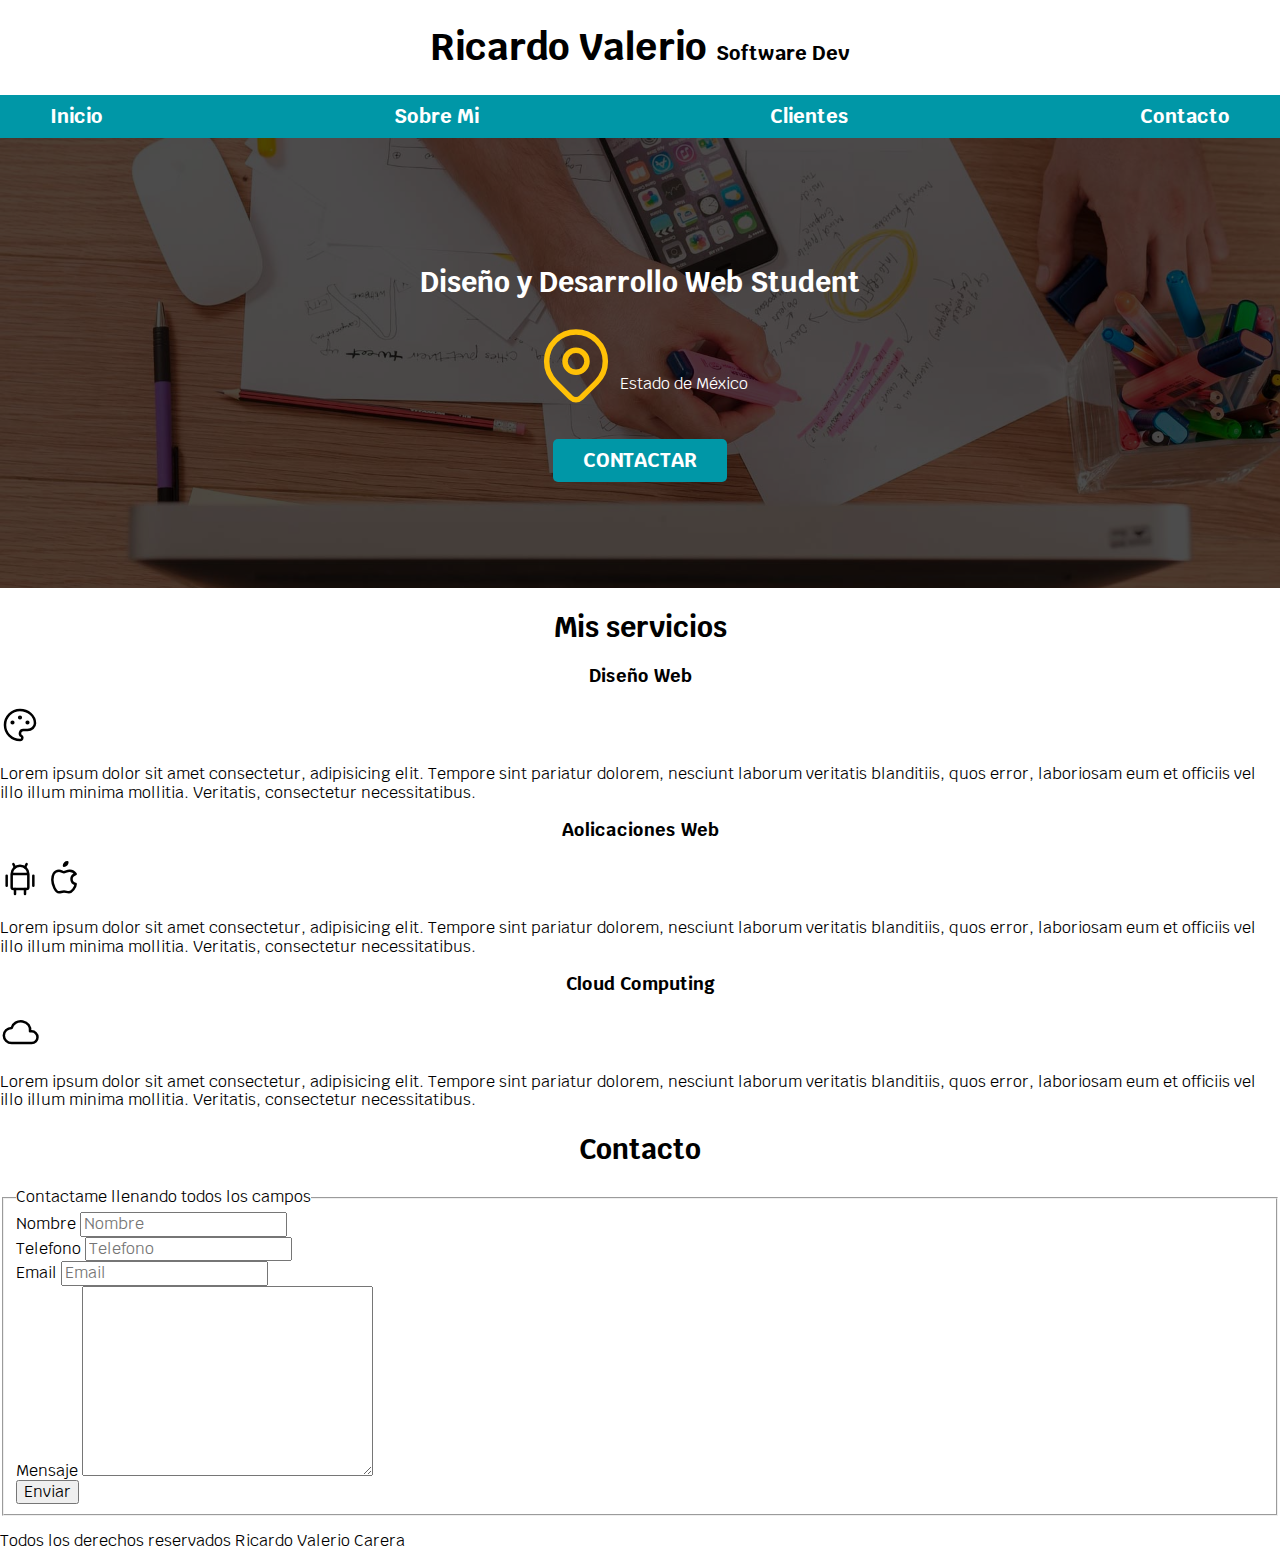
==== index.html @ fc8dd141 "Add files via upload" ====
<!DOCTYPE html>
<html lang="es">

<head>
    <meta charset="UTF-8">
    <meta http-equiv="X-UA-Compatible" content="IE=edge">
    <meta name="viewport" content="width=device-width, initial-scale=1.0">
    <title>Diseñador Freelancer</title>
    <link rel="preload" href="css/normalize.css" as="style">
    <link rel="stylesheet" href="css/normalize.css">
    <link rel="preconnect" href="https://fonts.googleapis.com">
    <link rel="preconnect" href="https://fonts.gstatic.com" crossorigin>
    <link href="https://fonts.googleapis.com/css2?family=Krub:wght@400;700&display=swap" rel="stylesheet">
    <link rel="preload" href="css/styles.css" as="style">
    <link href="css/styles.css" rel="stylesheet">
</head>

<body>
    <header>
        <h1 class="titulo">Ricardo Valerio <span>Software Dev</span></h1>
    </header>

    <div class="nav-bg">
        <nav class="navegacion-principal contenedor">
            <a href="#">Inicio</a>
            <a href="#">Sobre Mi</a>
            <a href="#">Clientes</a>
            <a href="#">Contacto</a>
        </nav>
    </div>


    <section class="hero">
        <div class="contenido-hero">
            <h2>Diseño y Desarrollo Web <span>Student</span></h2>
            <div class="ubicacion">
                <svg xmlns="http://www.w3.org/2000/svg" class="icon icon-tabler icon-tabler-map-pin" width="88"
                    height="88" viewBox="0 0 24 24" stroke-width="1.5" stroke="#FFC107" fill="none"
                    stroke-linecap="round" stroke-linejoin="round">
                    <path stroke="none" d="M0 0h24v24H0z" fill="none" />
                    <circle cx="12" cy="11" r="3" />
                    <path d="M17.657 16.657l-4.243 4.243a2 2 0 0 1 -2.827 0l-4.244 -4.243a8 8 0 1 1 11.314 0z" />
                </svg>
                <p>Estado de México</p>
            </div>
            <a class="boton" href="#">Contactar</a>
        </div>
    </section>

    <main>
        <h2>Mis servicios</h2>

        <section>
            <h3>Diseño Web</h3>
            <svg xmlns="http://www.w3.org/2000/svg" class="icon icon-tabler icon-tabler-palette" width="40" height="40"
                viewBox="0 0 24 24" stroke-width="1.5" stroke="#000000" fill="none" stroke-linecap="round"
                stroke-linejoin="round">
                <path stroke="none" d="M0 0h24v24H0z" fill="none" />
                <path
                    d="M12 21a9 9 0 1 1 0 -18a9 8 0 0 1 9 8a4.5 4 0 0 1 -4.5 4h-2.5a2 2 0 0 0 -1 3.75a1.3 1.3 0 0 1 -1 2.25" />
                <circle cx="7.5" cy="10.5" r=".5" fill="currentColor" />
                <circle cx="12" cy="7.5" r=".5" fill="currentColor" />
                <circle cx="16.5" cy="10.5" r=".5" fill="currentColor" />
            </svg>
            <p>Lorem ipsum dolor sit amet consectetur, adipisicing elit. Tempore sint pariatur dolorem, nesciunt laborum
                veritatis blanditiis, quos error, laboriosam eum et officiis vel illo illum minima
                mollitia. Veritatis, consectetur necessitatibus.</p>
        </section>

        <section>
            <h3>Aolicaciones Web</h3>
            <svg xmlns="http://www.w3.org/2000/svg" class="icon icon-tabler icon-tabler-brand-android" width="40"
                height="40" viewBox="0 0 24 24" stroke-width="1.5" stroke="#000000" fill="none" stroke-linecap="round"
                stroke-linejoin="round">
                <path stroke="none" d="M0 0h24v24H0z" fill="none" />
                <line x1="4" y1="10" x2="4" y2="16" />
                <line x1="20" y1="10" x2="20" y2="16" />
                <path d="M7 9h10v8a1 1 0 0 1 -1 1h-8a1 1 0 0 1 -1 -1v-8a5 5 0 0 1 10 0" />
                <line x1="8" y1="3" x2="9" y2="5" />
                <line x1="16" y1="3" x2="15" y2="5" />
                <line x1="9" y1="18" x2="9" y2="21" />
                <line x1="15" y1="18" x2="15" y2="21" />
            </svg>
            <svg xmlns="http://www.w3.org/2000/svg" class="icon icon-tabler icon-tabler-brand-apple" width="40"
                height="40" viewBox="0 0 24 24" stroke-width="1.5" stroke="#000000" fill="none" stroke-linecap="round"
                stroke-linejoin="round">
                <path stroke="none" d="M0 0h24v24H0z" fill="none" />
                <path
                    d="M9 7c-3 0 -4 3 -4 5.5c0 3 2 7.5 4 7.5c1.088 -.046 1.679 -.5 3 -.5c1.312 0 1.5 .5 3 .5s4 -3 4 -5c-.028 -.01 -2.472 -.403 -2.5 -3c-.019 -2.17 2.416 -2.954 2.5 -3c-1.023 -1.492 -2.951 -1.963 -3.5 -2c-1.433 -.111 -2.83 1 -3.5 1c-.68 0 -1.9 -1 -3 -1z" />
                <path d="M12 4a2 2 0 0 0 2 -2a2 2 0 0 0 -2 2" />
            </svg>
            <p>Lorem ipsum dolor sit amet consectetur, adipisicing elit. Tempore sint pariatur dolorem, nesciunt laborum
                veritatis blanditiis, quos error, laboriosam eum et officiis vel illo illum minima
                mollitia. Veritatis, consectetur necessitatibus.</p>
        </section>

        <section>
            <h3>Cloud Computing</h3>
            <svg xmlns="http://www.w3.org/2000/svg" class="icon icon-tabler icon-tabler-cloud" width="40" height="40"
                viewBox="0 0 24 24" stroke-width="1.5" stroke="#000000" fill="none" stroke-linecap="round"
                stroke-linejoin="round">
                <path stroke="none" d="M0 0h24v24H0z" fill="none" />
                <path d="M7 18a4.6 4.4 0 0 1 0 -9a5 4.5 0 0 1 11 2h1a3.5 3.5 0 0 1 0 7h-12" />
            </svg>
            <p>Lorem ipsum dolor sit amet consectetur, adipisicing elit. Tempore sint pariatur dolorem, nesciunt laborum
                veritatis blanditiis, quos error, laboriosam eum et officiis vel illo illum minima
                mollitia. Veritatis, consectetur necessitatibus.</p>
        </section>

    </main>

    <section>
        <h2>Contacto</h2>
        <form>
            <fieldset>
                <legend>Contactame llenando todos los campos</legend>

                <div>

                    <label for="nombre">Nombre</label>
                    <input type="text" placeholder="Nombre" id="nombre">

                </div>

                <div>

                    <label for="telefono">Telefono</label>
                    <input type="tel" placeholder="Telefono" id="telefono">

                </div>

                <div>

                    <label for="email">Email</label>
                    <input type="email" placeholder="Email" id="email">

                </div>

                <div>

                    <label for="mensaje">Mensaje</label>
                    <textarea name="mensaje" id="" cols="30" rows="10"></textarea>

                </div>

                <div>

                    <input type="submit" value="Enviar">

                </div>

            </fieldset>
        </form>
    </section>

    <footer>
        <P>Todos los derechos reservados Ricardo Valerio Carera</P>
    </footer>



</body>

</html>
---- css/styles.css ----
:root {
    --blanco: #ffffff;
    --oscuro: #212121;
    --primario: #FFC107;
    --secundario: #0097A7;
    --gris: #757575;

}

html {
    font-size: 62.5%;
    box-sizing: border-box;
}
*, *:before, *:after {
    box-sizing: inherit;
}

body {
    font-size: 16px;
    /*1rem = 10px */
    font-family: 'Krub', sans-serif;
}
h1{
    font-size: 3.8rem;
}
h2{
    font-size: 2.8rem;
}
h3{
    font-size: 1.8rem; 
}
h1,h2,h3{
    text-align: center;
}
.titulo span {
    font-size: 2rem;
}

.contenedor {
    max-width: 120rem;
    margin: 0 auto;
}
.boton{
    background-color: var(--secundario);
    color: var(--blanco);
    padding: 1rem 3rem;
    margin-top: 3rem;
    font-size: 2rem ;
    text-decoration: none;
    text-transform: uppercase;
    font-weight: bold;
    border-radius: .5rem;
    width: 80%;
    text-align: center;
}
@media	(min-width: 480px) {
    .boton{
        width: auto;
    }
}   

.nav-bg {
    background-color: var(--secundario);
}

.navegacion-principal {
    flex-direction: column;
    display: flex;
    
    align-items: center;
}
@media	(min-width: 768px) {
    .navegacion-principal{
        flex-direction: row;
        justify-content: space-between;
    }
}

.navegacion-principal a {
    color: var(--blanco);
    text-decoration: none;
    font-size: 2rem;
    font-weight: bold;
    padding: 1rem;
}

.navegacion-principal a:hover {
    background-color: var(--primario);
    color: var(--oscuro);
}
.hero{
    background-image: url(../img/hero.jpg);
    background-repeat: no-repeat;
    background-size: cover;
    height: 450px;
    position: relative;
}
.contenido-hero{
    position: absolute;
    background-color:rgba(0 0 0 / 70%);
    width: 100%;
    height: 100%;
    display: flex;
    flex-direction: column;
    align-items: center;
    justify-content: center;
}
.contenido-hero h2,.contenido-hero p{
    color: var(--blanco);
    
}
.ubicacion{
    display: flex;
    align-items: flex-end;
}
---- css/styles.css ----
:root {
    --blanco: #ffffff;
    --oscuro: #212121;
    --primario: #FFC107;
    --secundario: #0097A7;
    --gris: #757575;

}

html {
    font-size: 62.5%;
    box-sizing: border-box;
}
*, *:before, *:after {
    box-sizing: inherit;
}

body {
    font-size: 16px;
    /*1rem = 10px */
    font-family: 'Krub', sans-serif;
}
h1{
    font-size: 3.8rem;
}
h2{
    font-size: 2.8rem;
}
h3{
    font-size: 1.8rem; 
}
h1,h2,h3{
    text-align: center;
}
.titulo span {
    font-size: 2rem;
}

.contenedor {
    max-width: 120rem;
    margin: 0 auto;
}
.boton{
    background-color: var(--secundario);
    color: var(--blanco);
    padding: 1rem 3rem;
    margin-top: 3rem;
    font-size: 2rem ;
    text-decoration: none;
    text-transform: uppercase;
    font-weight: bold;
    border-radius: .5rem;
    width: 80%;
    text-align: center;
}
@media	(min-width: 480px) {
    .boton{
        width: auto;
    }
}   

.nav-bg {
    background-color: var(--secundario);
}

.navegacion-principal {
    flex-direction: column;
    display: flex;
    
    align-items: center;
}
@media	(min-width: 768px) {
    .navegacion-principal{
        flex-direction: row;
        justify-content: space-between;
    }
}

.navegacion-principal a {
    color: var(--blanco);
    text-decoration: none;
    font-size: 2rem;
    font-weight: bold;
    padding: 1rem;
}

.navegacion-principal a:hover {
    background-color: var(--primario);
    color: var(--oscuro);
}
.hero{
    background-image: url(../img/hero.jpg);
    background-repeat: no-repeat;
    background-size: cover;
    height: 450px;
    position: relative;
}
.contenido-hero{
    position: absolute;
    background-color:rgba(0 0 0 / 70%);
    width: 100%;
    height: 100%;
    display: flex;
    flex-direction: column;
    align-items: center;
    justify-content: center;
}
.contenido-hero h2,.contenido-hero p{
    color: var(--blanco);
    
}
.ubicacion{
    display: flex;
    align-items: flex-end;
}
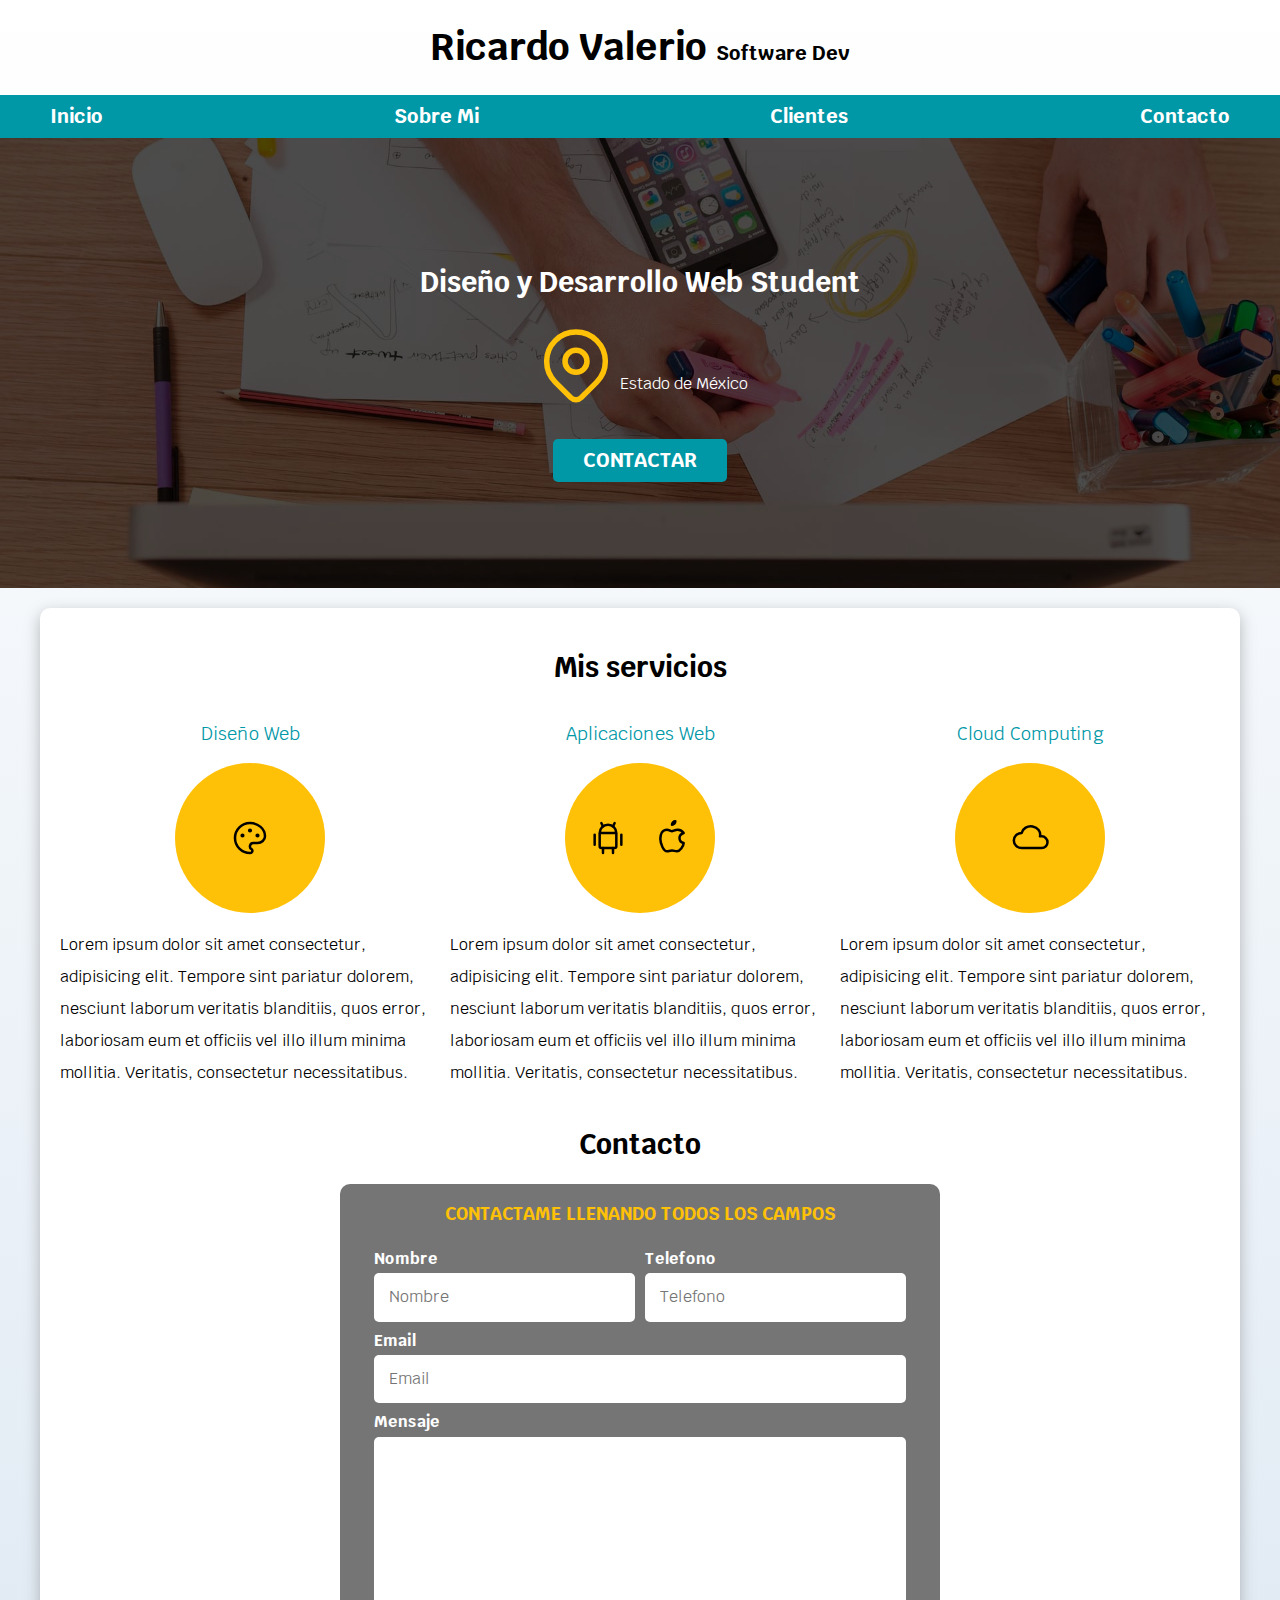
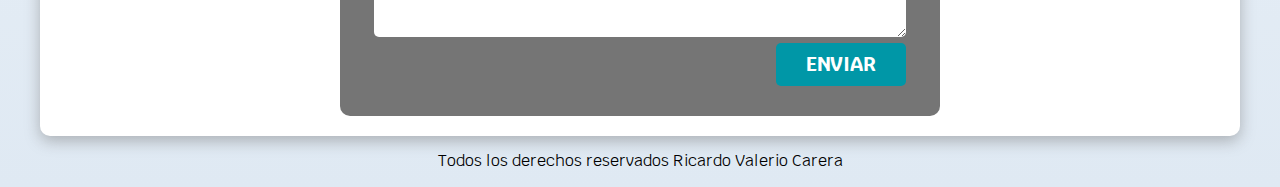
==== commit 13676b69: "Add files via upload" ====
--- a/index.html
+++ b/index.html
@@ -47,113 +47,126 @@
         </div>
     </section>
 
-    <main>
+    <main class="contenedor sombra">
         <h2>Mis servicios</h2>
 
-        <section>
-            <h3>Diseño Web</h3>
-            <svg xmlns="http://www.w3.org/2000/svg" class="icon icon-tabler icon-tabler-palette" width="40" height="40"
-                viewBox="0 0 24 24" stroke-width="1.5" stroke="#000000" fill="none" stroke-linecap="round"
-                stroke-linejoin="round">
-                <path stroke="none" d="M0 0h24v24H0z" fill="none" />
-                <path
-                    d="M12 21a9 9 0 1 1 0 -18a9 8 0 0 1 9 8a4.5 4 0 0 1 -4.5 4h-2.5a2 2 0 0 0 -1 3.75a1.3 1.3 0 0 1 -1 2.25" />
-                <circle cx="7.5" cy="10.5" r=".5" fill="currentColor" />
-                <circle cx="12" cy="7.5" r=".5" fill="currentColor" />
-                <circle cx="16.5" cy="10.5" r=".5" fill="currentColor" />
-            </svg>
-            <p>Lorem ipsum dolor sit amet consectetur, adipisicing elit. Tempore sint pariatur dolorem, nesciunt laborum
-                veritatis blanditiis, quos error, laboriosam eum et officiis vel illo illum minima
-                mollitia. Veritatis, consectetur necessitatibus.</p>
-        </section>
+        <div class="servicios">
+
+
+            <section class="servicio">
+                <h3>Diseño Web</h3>
+                <div class="iconos">
+                    <svg xmlns="http://www.w3.org/2000/svg" class="icon icon-tabler icon-tabler-palette" width="40"
+                        height="40" viewBox="0 0 24 24" stroke-width="1.5" stroke="#000000" fill="none"
+                        stroke-linecap="round" stroke-linejoin="round">
+                        <path stroke="none" d="M0 0h24v24H0z" fill="none" />
+                        <path
+                            d="M12 21a9 9 0 1 1 0 -18a9 8 0 0 1 9 8a4.5 4 0 0 1 -4.5 4h-2.5a2 2 0 0 0 -1 3.75a1.3 1.3 0 0 1 -1 2.25" />
+                        <circle cx="7.5" cy="10.5" r=".5" fill="currentColor" />
+                        <circle cx="12" cy="7.5" r=".5" fill="currentColor" />
+                        <circle cx="16.5" cy="10.5" r=".5" fill="currentColor" />
+                    </svg>
+                </div>
+                <p>Lorem ipsum dolor sit amet consectetur, adipisicing elit. Tempore sint pariatur dolorem, nesciunt
+                    laborum
+                    veritatis blanditiis, quos error, laboriosam eum et officiis vel illo illum minima
+                    mollitia. Veritatis, consectetur necessitatibus.</p>
+            </section>
+
+            <section class="servicio">
+                <h3>Aplicaciones Web</h3>
+                <div class="iconos">
+                    <svg xmlns="http://www.w3.org/2000/svg" class="icon icon-tabler icon-tabler-brand-android"
+                        width="40" height="40" viewBox="0 0 24 24" stroke-width="1.5" stroke="#000000" fill="none"
+                        stroke-linecap="round" stroke-linejoin="round">
+                        <path stroke="none" d="M0 0h24v24H0z" fill="none" />
+                        <line x1="4" y1="10" x2="4" y2="16" />
+                        <line x1="20" y1="10" x2="20" y2="16" />
+                        <path d="M7 9h10v8a1 1 0 0 1 -1 1h-8a1 1 0 0 1 -1 -1v-8a5 5 0 0 1 10 0" />
+                        <line x1="8" y1="3" x2="9" y2="5" />
+                        <line x1="16" y1="3" x2="15" y2="5" />
+                        <line x1="9" y1="18" x2="9" y2="21" />
+                        <line x1="15" y1="18" x2="15" y2="21" />
+                    </svg>
+                    <svg xmlns="http://www.w3.org/2000/svg" class="icon icon-tabler icon-tabler-brand-apple" width="40"
+                        height="40" viewBox="0 0 24 24" stroke-width="1.5" stroke="#000000" fill="none"
+                        stroke-linecap="round" stroke-linejoin="round">
+                        <path stroke="none" d="M0 0h24v24H0z" fill="none" />
+                        <path
+                            d="M9 7c-3 0 -4 3 -4 5.5c0 3 2 7.5 4 7.5c1.088 -.046 1.679 -.5 3 -.5c1.312 0 1.5 .5 3 .5s4 -3 4 -5c-.028 -.01 -2.472 -.403 -2.5 -3c-.019 -2.17 2.416 -2.954 2.5 -3c-1.023 -1.492 -2.951 -1.963 -3.5 -2c-1.433 -.111 -2.83 1 -3.5 1c-.68 0 -1.9 -1 -3 -1z" />
+                        <path d="M12 4a2 2 0 0 0 2 -2a2 2 0 0 0 -2 2" />
+                    </svg>
+                </div>
+                <p>Lorem ipsum dolor sit amet consectetur, adipisicing elit. Tempore sint pariatur dolorem, nesciunt
+                    laborum
+                    veritatis blanditiis, quos error, laboriosam eum et officiis vel illo illum minima
+                    mollitia. Veritatis, consectetur necessitatibus.</p>
+            </section>
+
+            <section class="servicio">
+                <h3>Cloud Computing</h3>
+                <div class="iconos">
+                    <svg xmlns="http://www.w3.org/2000/svg" class="icon icon-tabler icon-tabler-cloud" width="40"
+                        height="40" viewBox="0 0 24 24" stroke-width="1.5" stroke="#000000" fill="none"
+                        stroke-linecap="round" stroke-linejoin="round">
+                        <path stroke="none" d="M0 0h24v24H0z" fill="none" />
+                        <path d="M7 18a4.6 4.4 0 0 1 0 -9a5 4.5 0 0 1 11 2h1a3.5 3.5 0 0 1 0 7h-12" />
+                    </svg>
+                </div>
+                <p>Lorem ipsum dolor sit amet consectetur, adipisicing elit. Tempore sint pariatur dolorem, nesciunt
+                    laborum
+                    veritatis blanditiis, quos error, laboriosam eum et officiis vel illo illum minima
+                    mollitia. Veritatis, consectetur necessitatibus.</p>
+            </section>
+        </div><!--cierre de servicios-->
+
 
         <section>
-            <h3>Aolicaciones Web</h3>
-            <svg xmlns="http://www.w3.org/2000/svg" class="icon icon-tabler icon-tabler-brand-android" width="40"
-                height="40" viewBox="0 0 24 24" stroke-width="1.5" stroke="#000000" fill="none" stroke-linecap="round"
-                stroke-linejoin="round">
-                <path stroke="none" d="M0 0h24v24H0z" fill="none" />
-                <line x1="4" y1="10" x2="4" y2="16" />
-                <line x1="20" y1="10" x2="20" y2="16" />
-                <path d="M7 9h10v8a1 1 0 0 1 -1 1h-8a1 1 0 0 1 -1 -1v-8a5 5 0 0 1 10 0" />
-                <line x1="8" y1="3" x2="9" y2="5" />
-                <line x1="16" y1="3" x2="15" y2="5" />
-                <line x1="9" y1="18" x2="9" y2="21" />
-                <line x1="15" y1="18" x2="15" y2="21" />
-            </svg>
-            <svg xmlns="http://www.w3.org/2000/svg" class="icon icon-tabler icon-tabler-brand-apple" width="40"
-                height="40" viewBox="0 0 24 24" stroke-width="1.5" stroke="#000000" fill="none" stroke-linecap="round"
-                stroke-linejoin="round">
-                <path stroke="none" d="M0 0h24v24H0z" fill="none" />
-                <path
-                    d="M9 7c-3 0 -4 3 -4 5.5c0 3 2 7.5 4 7.5c1.088 -.046 1.679 -.5 3 -.5c1.312 0 1.5 .5 3 .5s4 -3 4 -5c-.028 -.01 -2.472 -.403 -2.5 -3c-.019 -2.17 2.416 -2.954 2.5 -3c-1.023 -1.492 -2.951 -1.963 -3.5 -2c-1.433 -.111 -2.83 1 -3.5 1c-.68 0 -1.9 -1 -3 -1z" />
-                <path d="M12 4a2 2 0 0 0 2 -2a2 2 0 0 0 -2 2" />
-            </svg>
-            <p>Lorem ipsum dolor sit amet consectetur, adipisicing elit. Tempore sint pariatur dolorem, nesciunt laborum
-                veritatis blanditiis, quos error, laboriosam eum et officiis vel illo illum minima
-                mollitia. Veritatis, consectetur necessitatibus.</p>
+            <h2>Contacto</h2>
+            <form class="formulario">
+                <fieldset>
+                    <legend>Contactame llenando todos los campos</legend>
+                    <div class="contenedor-campos">
+                        <div class="campo">
+
+                            <label for="nombre">Nombre</label>
+                            <input class="input-text" type="text" placeholder="Nombre" id="nombre">
+
+                        </div>
+
+                        <div class="campo">
+
+                            <label for="telefono">Telefono</label>
+                            <input class="input-text" type="tel" placeholder="Telefono" id="telefono">
+
+                        </div>
+
+                        <div class="campo">
+
+                            <label for="email">Email</label>
+                            <input class="input-text" type="email" placeholder="Email" id="email">
+
+                        </div>
+
+                        <div class="campo">
+
+                            <label for="mensaje">Mensaje</label>
+                            <textarea class="input-text" name="mensaje" id="" cols="30" rows="10"></textarea>
+
+                        </div>
+                    </div> <!--cierre de campos-->
+                    <div class="alinear-derecha flex">
+
+                        <input class = "boton w-sm-100" type="submit" value="Enviar">
+
+                    </div>
+
+                </fieldset>
+            </form>
         </section>
-
-        <section>
-            <h3>Cloud Computing</h3>
-            <svg xmlns="http://www.w3.org/2000/svg" class="icon icon-tabler icon-tabler-cloud" width="40" height="40"
-                viewBox="0 0 24 24" stroke-width="1.5" stroke="#000000" fill="none" stroke-linecap="round"
-                stroke-linejoin="round">
-                <path stroke="none" d="M0 0h24v24H0z" fill="none" />
-                <path d="M7 18a4.6 4.4 0 0 1 0 -9a5 4.5 0 0 1 11 2h1a3.5 3.5 0 0 1 0 7h-12" />
-            </svg>
-            <p>Lorem ipsum dolor sit amet consectetur, adipisicing elit. Tempore sint pariatur dolorem, nesciunt laborum
-                veritatis blanditiis, quos error, laboriosam eum et officiis vel illo illum minima
-                mollitia. Veritatis, consectetur necessitatibus.</p>
-        </section>
-
     </main>
 
-    <section>
-        <h2>Contacto</h2>
-        <form>
-            <fieldset>
-                <legend>Contactame llenando todos los campos</legend>
-
-                <div>
-
-                    <label for="nombre">Nombre</label>
-                    <input type="text" placeholder="Nombre" id="nombre">
-
-                </div>
-
-                <div>
-
-                    <label for="telefono">Telefono</label>
-                    <input type="tel" placeholder="Telefono" id="telefono">
-
-                </div>
-
-                <div>
-
-                    <label for="email">Email</label>
-                    <input type="email" placeholder="Email" id="email">
-
-                </div>
-
-                <div>
-
-                    <label for="mensaje">Mensaje</label>
-                    <textarea name="mensaje" id="" cols="30" rows="10"></textarea>
-
-                </div>
-
-                <div>
-
-                    <input type="submit" value="Enviar">
-
-                </div>
-
-            </fieldset>
-        </form>
-    </section>
-
-    <footer>
+    <footer class="footer">
         <P>Todos los derechos reservados Ricardo Valerio Carera</P>
     </footer>
 
--- a/css/styles.css
+++ b/css/styles.css
@@ -4,14 +4,24 @@
     --primario: #FFC107;
     --secundario: #0097A7;
     --gris: #757575;
-
+    --gris-claro: #DFE9F3;
 }
 
 html {
     font-size: 62.5%;
     box-sizing: border-box;
-}
-*, *:before, *:after {
+    scroll-snap-type: y mandatory;
+}
+/*Scroll Snap*/
+.servicio, 
+.navegacion-principal
+,.formulario{
+    scroll-snap-align: start;
+    scroll-snap-stop: always;
+}
+*,
+*:before,
+*:after {
     box-sizing: inherit;
 }
 
@@ -19,19 +29,27 @@
     font-size: 16px;
     /*1rem = 10px */
     font-family: 'Krub', sans-serif;
-}
-h1{
+    background-image: linear-gradient(to top, var(--gris-claro), var(--blanco));
+}
+
+h1 {
     font-size: 3.8rem;
 }
-h2{
+
+h2 {
     font-size: 2.8rem;
 }
-h3{
-    font-size: 1.8rem; 
-}
-h1,h2,h3{
-    text-align: center;
-}
+
+h3 {
+    font-size: 1.8rem;
+}
+
+h1,
+h2,
+h3 {
+    text-align: center;
+}
+
 .titulo span {
     font-size: 2rem;
 }
@@ -40,24 +58,56 @@
     max-width: 120rem;
     margin: 0 auto;
 }
-.boton{
+
+.boton {
     background-color: var(--secundario);
     color: var(--blanco);
     padding: 1rem 3rem;
     margin-top: 3rem;
-    font-size: 2rem ;
+    font-size: 2rem;
     text-decoration: none;
     text-transform: uppercase;
     font-weight: bold;
     border-radius: .5rem;
     width: 80%;
     text-align: center;
-}
-@media	(min-width: 480px) {
-    .boton{
+    border: none;
+}
+
+
+
+@media (min-width: 480px) {
+    .boton {
         width: auto;
     }
-}   
+}
+.boton:hover {
+    background-color: var(--primario);
+    cursor: pointer;
+}
+/* UTILIDADES */
+.w-sm-100 {
+    width: 100%;
+}
+@media	(min-width: 768px) {
+    .w-sm-100 {
+        width: auto;
+    }
+}
+
+.flex {
+    display: flex;
+}
+.alinear-derecha {
+    justify-content: flex-end;
+}
+
+.sombra {
+    box-shadow: 0px 5px 15px 0px rgba(112, 112, 112, 0.48);
+    background-color: var(--blanco);
+    padding: 2rem;
+    border-radius: 1rem;
+}
 
 .nav-bg {
     background-color: var(--secundario);
@@ -66,11 +116,12 @@
 .navegacion-principal {
     flex-direction: column;
     display: flex;
-    
-    align-items: center;
-}
-@media	(min-width: 768px) {
-    .navegacion-principal{
+
+  
+}
+
+@media (min-width: 768px) {
+    .navegacion-principal {
         flex-direction: row;
         justify-content: space-between;
     }
@@ -82,22 +133,27 @@
     font-size: 2rem;
     font-weight: bold;
     padding: 1rem;
+    display: block;
+    text-align: center;
 }
 
 .navegacion-principal a:hover {
     background-color: var(--primario);
     color: var(--oscuro);
 }
-.hero{
+
+.hero {
     background-image: url(../img/hero.jpg);
     background-repeat: no-repeat;
     background-size: cover;
     height: 450px;
     position: relative;
-}
-.contenido-hero{
+    margin-bottom: 2rem;
+}
+
+.contenido-hero {
     position: absolute;
-    background-color:rgba(0 0 0 / 70%);
+    background-color: rgba(0 0 0 / 70%);
     width: 100%;
     height: 100%;
     display: flex;
@@ -105,11 +161,105 @@
     align-items: center;
     justify-content: center;
 }
-.contenido-hero h2,.contenido-hero p{
-    color: var(--blanco);
-    
-}
-.ubicacion{
+
+.contenido-hero h2,
+.contenido-hero p {
+    color: var(--blanco);
+
+}
+
+.ubicacion {
     display: flex;
     align-items: flex-end;
 }
+.servicio, .navegacion-principal{
+    scroll-snap-align: center;
+    scroll-snap-stop: always;
+}
+/*Servicios */
+@media	(min-width: 768px) {
+    .servicios{
+        display: grid;
+        grid-template-columns: repeat(3, 1fr);
+        column-gap: 1rem;
+    }
+}
+.servicio {
+    display: flex;
+    flex-direction: column;
+    align-items: center;
+
+}
+.servicio h3 {
+    color: var(--secundario);
+    font-weight: normal;
+    text-align: center;
+}
+.servicio p{
+    line-height: 2;
+}
+.servicio .iconos{
+    height: 15rem;
+    width: 15rem;
+    background-color: var(--primario);
+    border-radius: 50%;
+    display: flex;
+    justify-content: space-evenly;
+    align-items: center;
+}
+/* Contacto */
+.formulario {
+    background-color: var(--gris);
+    width: min(60rem,100%);
+    margin: 0 auto;
+    padding: 2rem;
+    border-radius: 1rem;
+}
+.formulario fieldset{
+    border: none;
+}
+.formulario legend{
+    text-align: center;
+    font-size: 1.8rem;
+    text-transform: uppercase;
+    font-weight: 700;
+    margin-bottom: 2rem;
+    color: var(--primario);
+}
+@media	(min-width: 768px) {
+    .contenedor-campos{
+        display: grid;
+        grid-template-columns: repeat(2, 1fr);
+        grid-template-rows: auto auto 20rem;
+        column-gap: 1rem;
+    }
+    .campo:nth-child(3),.campo:nth-child(4){
+        grid-column: 1/3;
+    }
+}
+
+.campo{
+    margin-bottom: 1rem;
+}
+.campo label{
+    color: var(--blanco);
+    font-weight: bold;
+    margin-bottom: .5rem;
+    display: block;
+}
+
+.campo textarea{
+    height: 20rem;
+}
+.input-text{
+    width: 100%;
+    border: none;
+    padding: 1.5rem;
+    border-radius: .5rem;
+}
+.enviar .boton{
+    width: 100%;
+}
+.footer{
+    text-align: center;
+}--- a/css/styles.css
+++ b/css/styles.css
@@ -4,14 +4,24 @@
     --primario: #FFC107;
     --secundario: #0097A7;
     --gris: #757575;
-
+    --gris-claro: #DFE9F3;
 }
 
 html {
     font-size: 62.5%;
     box-sizing: border-box;
-}
-*, *:before, *:after {
+    scroll-snap-type: y mandatory;
+}
+/*Scroll Snap*/
+.servicio, 
+.navegacion-principal
+,.formulario{
+    scroll-snap-align: start;
+    scroll-snap-stop: always;
+}
+*,
+*:before,
+*:after {
     box-sizing: inherit;
 }
 
@@ -19,19 +29,27 @@
     font-size: 16px;
     /*1rem = 10px */
     font-family: 'Krub', sans-serif;
-}
-h1{
+    background-image: linear-gradient(to top, var(--gris-claro), var(--blanco));
+}
+
+h1 {
     font-size: 3.8rem;
 }
-h2{
+
+h2 {
     font-size: 2.8rem;
 }
-h3{
-    font-size: 1.8rem; 
-}
-h1,h2,h3{
-    text-align: center;
-}
+
+h3 {
+    font-size: 1.8rem;
+}
+
+h1,
+h2,
+h3 {
+    text-align: center;
+}
+
 .titulo span {
     font-size: 2rem;
 }
@@ -40,24 +58,56 @@
     max-width: 120rem;
     margin: 0 auto;
 }
-.boton{
+
+.boton {
     background-color: var(--secundario);
     color: var(--blanco);
     padding: 1rem 3rem;
     margin-top: 3rem;
-    font-size: 2rem ;
+    font-size: 2rem;
     text-decoration: none;
     text-transform: uppercase;
     font-weight: bold;
     border-radius: .5rem;
     width: 80%;
     text-align: center;
-}
-@media	(min-width: 480px) {
-    .boton{
+    border: none;
+}
+
+
+
+@media (min-width: 480px) {
+    .boton {
         width: auto;
     }
-}   
+}
+.boton:hover {
+    background-color: var(--primario);
+    cursor: pointer;
+}
+/* UTILIDADES */
+.w-sm-100 {
+    width: 100%;
+}
+@media	(min-width: 768px) {
+    .w-sm-100 {
+        width: auto;
+    }
+}
+
+.flex {
+    display: flex;
+}
+.alinear-derecha {
+    justify-content: flex-end;
+}
+
+.sombra {
+    box-shadow: 0px 5px 15px 0px rgba(112, 112, 112, 0.48);
+    background-color: var(--blanco);
+    padding: 2rem;
+    border-radius: 1rem;
+}
 
 .nav-bg {
     background-color: var(--secundario);
@@ -66,11 +116,12 @@
 .navegacion-principal {
     flex-direction: column;
     display: flex;
-    
-    align-items: center;
-}
-@media	(min-width: 768px) {
-    .navegacion-principal{
+
+  
+}
+
+@media (min-width: 768px) {
+    .navegacion-principal {
         flex-direction: row;
         justify-content: space-between;
     }
@@ -82,22 +133,27 @@
     font-size: 2rem;
     font-weight: bold;
     padding: 1rem;
+    display: block;
+    text-align: center;
 }
 
 .navegacion-principal a:hover {
     background-color: var(--primario);
     color: var(--oscuro);
 }
-.hero{
+
+.hero {
     background-image: url(../img/hero.jpg);
     background-repeat: no-repeat;
     background-size: cover;
     height: 450px;
     position: relative;
-}
-.contenido-hero{
+    margin-bottom: 2rem;
+}
+
+.contenido-hero {
     position: absolute;
-    background-color:rgba(0 0 0 / 70%);
+    background-color: rgba(0 0 0 / 70%);
     width: 100%;
     height: 100%;
     display: flex;
@@ -105,11 +161,105 @@
     align-items: center;
     justify-content: center;
 }
-.contenido-hero h2,.contenido-hero p{
-    color: var(--blanco);
-    
-}
-.ubicacion{
+
+.contenido-hero h2,
+.contenido-hero p {
+    color: var(--blanco);
+
+}
+
+.ubicacion {
     display: flex;
     align-items: flex-end;
 }
+.servicio, .navegacion-principal{
+    scroll-snap-align: center;
+    scroll-snap-stop: always;
+}
+/*Servicios */
+@media	(min-width: 768px) {
+    .servicios{
+        display: grid;
+        grid-template-columns: repeat(3, 1fr);
+        column-gap: 1rem;
+    }
+}
+.servicio {
+    display: flex;
+    flex-direction: column;
+    align-items: center;
+
+}
+.servicio h3 {
+    color: var(--secundario);
+    font-weight: normal;
+    text-align: center;
+}
+.servicio p{
+    line-height: 2;
+}
+.servicio .iconos{
+    height: 15rem;
+    width: 15rem;
+    background-color: var(--primario);
+    border-radius: 50%;
+    display: flex;
+    justify-content: space-evenly;
+    align-items: center;
+}
+/* Contacto */
+.formulario {
+    background-color: var(--gris);
+    width: min(60rem,100%);
+    margin: 0 auto;
+    padding: 2rem;
+    border-radius: 1rem;
+}
+.formulario fieldset{
+    border: none;
+}
+.formulario legend{
+    text-align: center;
+    font-size: 1.8rem;
+    text-transform: uppercase;
+    font-weight: 700;
+    margin-bottom: 2rem;
+    color: var(--primario);
+}
+@media	(min-width: 768px) {
+    .contenedor-campos{
+        display: grid;
+        grid-template-columns: repeat(2, 1fr);
+        grid-template-rows: auto auto 20rem;
+        column-gap: 1rem;
+    }
+    .campo:nth-child(3),.campo:nth-child(4){
+        grid-column: 1/3;
+    }
+}
+
+.campo{
+    margin-bottom: 1rem;
+}
+.campo label{
+    color: var(--blanco);
+    font-weight: bold;
+    margin-bottom: .5rem;
+    display: block;
+}
+
+.campo textarea{
+    height: 20rem;
+}
+.input-text{
+    width: 100%;
+    border: none;
+    padding: 1.5rem;
+    border-radius: .5rem;
+}
+.enviar .boton{
+    width: 100%;
+}
+.footer{
+    text-align: center;
+}